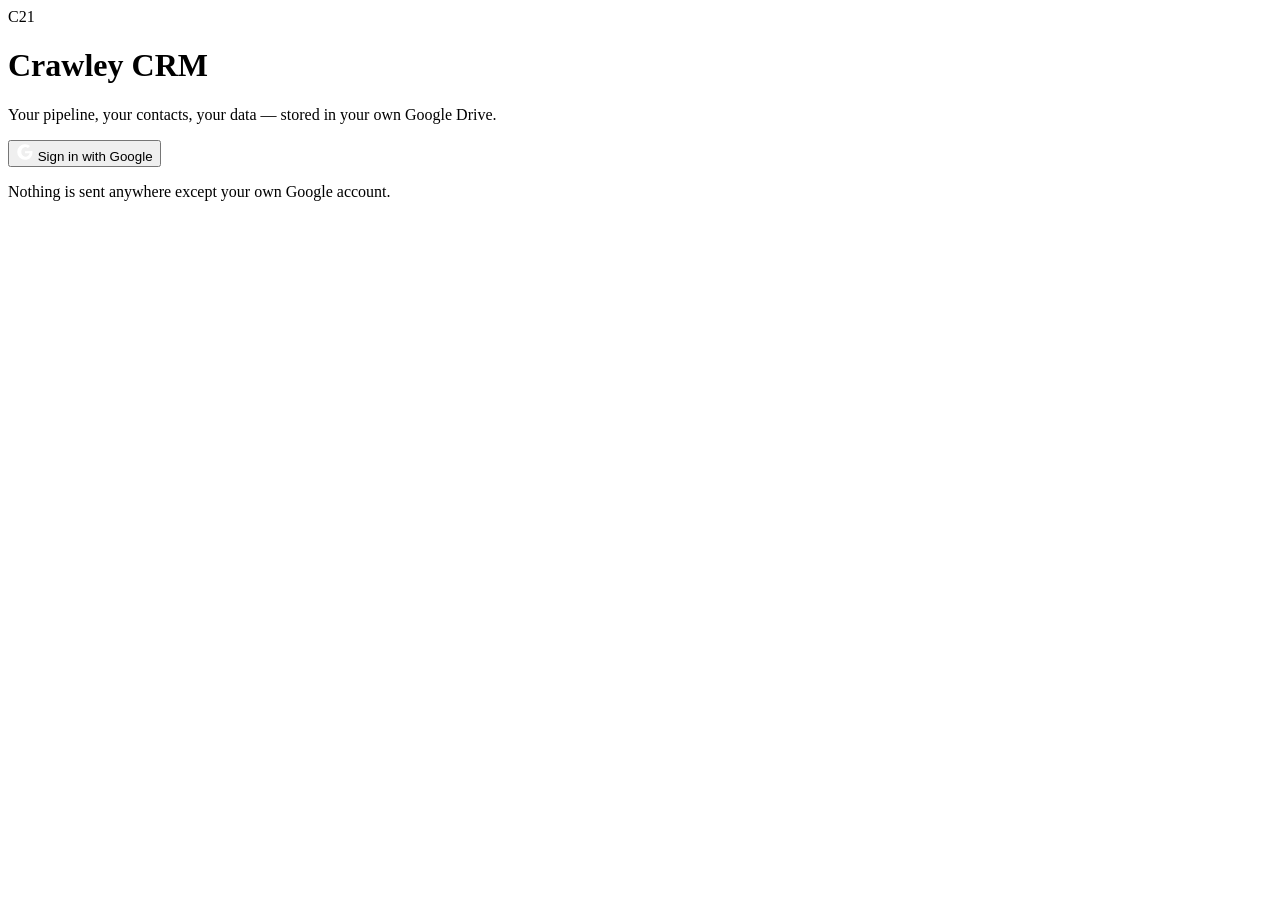
==== index.html @ c032cec5 "Add files via upload" ====
<!doctype html>
<html lang="en">
<head>
<meta charset="utf-8">
<meta name="viewport" content="width=device-width, initial-scale=1, viewport-fit=cover">
<meta name="theme-color" content="#1c1c1e">
<title>Crawley CRM</title>
<link rel="manifest" href="manifest.json">
<link rel="icon" href="icons/icon.svg" type="image/svg+xml">
<link rel="apple-touch-icon" href="icons/icon-180.png">
<meta name="apple-mobile-web-app-capable" content="yes">
<meta name="apple-mobile-web-app-title" content="Crawley CRM">
<link rel="preconnect" href="https://fonts.googleapis.com">
<link rel="preconnect" href="https://fonts.gstatic.com" crossorigin>
<link href="https://fonts.googleapis.com/css2?family=Inter:wght@400;500;600;700&display=swap" rel="stylesheet">
<link rel="stylesheet" href="css/styles.css">
</head>
<body>

<!-- ======================= SIGN IN ======================= -->
<div id="signin" class="signin">
  <div class="signin-card">
    <div class="brand-mark">C21</div>
    <h1>Crawley CRM</h1>
    <p class="signin-sub">Your pipeline, your contacts, your data — stored in your own Google&nbsp;Drive.</p>
    <button id="btn-signin" class="btn btn-primary btn-lg">
      <svg viewBox="0 0 24 24" width="18" height="18" aria-hidden="true"><path fill="#fff" d="M12 11v2.6h6.1c-.25 1.6-1.86 4.7-6.1 4.7A6.8 6.8 0 0 1 12 5.2c1.94 0 3.24.83 3.99 1.54l2.72-2.62A9.7 9.7 0 0 0 12 1.6 10.4 10.4 0 1 0 12 22.4c6 0 9.98-4.22 9.98-10.16 0-.68-.07-1.2-.17-1.72Z"/></svg>
      Sign in with Google
    </button>
    <div id="signin-error" class="signin-error" hidden></div>
    <p class="signin-foot">Nothing is sent anywhere except your own Google account.</p>
  </div>
</div>

<!-- ======================= APP ======================= -->
<div id="app" hidden>

  <header class="topbar">
    <div class="topbar-left">
      <div class="brand-mark sm">C21</div>
      <span class="topbar-title">Crawley CRM</span>
    </div>

    <nav class="tabs" id="tabs">
      <button class="tab active" data-view="pipeline">Pipeline</button>
      <button class="tab" data-view="contacts">Contacts</button>
      <button class="tab" data-view="dashboard">Dashboard</button>
      <button class="tab" data-view="settings">Settings</button>
    </nav>

    <div class="topbar-right">
      <button id="btn-refresh" class="icon-btn" title="Reload from Google Sheets">
        <svg viewBox="0 0 24 24" width="18" height="18"><path fill="currentColor" d="M17.65 6.35A8 8 0 1 0 19.73 14h-2.08A6 6 0 1 1 12 6c1.66 0 3.14.69 4.22 1.78L13 11h7V4l-2.35 2.35Z"/></svg>
      </button>
      <button id="btn-user" class="user-chip" title="Account"><span id="user-initial">?</span></button>
    </div>
  </header>

  <!-- ---------------- PIPELINE ---------------- -->
  <main id="view-pipeline" class="view">
    <div class="view-bar">
      <div class="seg" id="pipeline-seg"></div>
      <div class="view-bar-right">
        <input id="board-search" class="search" type="search" placeholder="Search deals…">
        <label class="check"><input type="checkbox" id="show-closed"> <span>Show closed</span></label>
        <button class="btn btn-primary" id="btn-new-deal">+ New Deal</button>
      </div>
    </div>
    <div id="board" class="board"></div>
  </main>

  <!-- ---------------- CONTACTS ---------------- -->
  <main id="view-contacts" class="view" hidden>
    <div class="view-bar">
      <input id="contact-search" class="search wide" type="search" placeholder="Search name, email, phone, address, tag…">
      <select id="contact-filter" class="select"></select>
      <button class="btn btn-primary" id="btn-new-contact">+ New Contact</button>
    </div>
    <div id="contact-list" class="contact-list"></div>
  </main>

  <!-- ---------------- DASHBOARD ---------------- -->
  <main id="view-dashboard" class="view" hidden>
    <div id="dashboard" class="dashboard"></div>
  </main>

  <!-- ---------------- SETTINGS ---------------- -->
  <main id="view-settings" class="view" hidden>
    <div id="settings" class="settings"></div>
  </main>
</div>

<!-- ======================= DRAWER / MODAL / TOAST ======================= -->
<div id="scrim" class="scrim" hidden></div>
<aside id="drawer" class="drawer" hidden aria-label="Details"></aside>
<div id="modal" class="modal" hidden></div>
<div id="toast" class="toast" hidden></div>

<div id="loader" class="loader" hidden><div class="spinner"></div><span id="loader-text">Loading…</span></div>

<script src="https://accounts.google.com/gsi/client" async defer></script>
<script src="js/config.js"></script>
<script src="js/google.js"></script>
<script src="js/store.js"></script>
<script src="js/ui.js"></script>
<script src="js/app.js"></script>
</body>
</html>
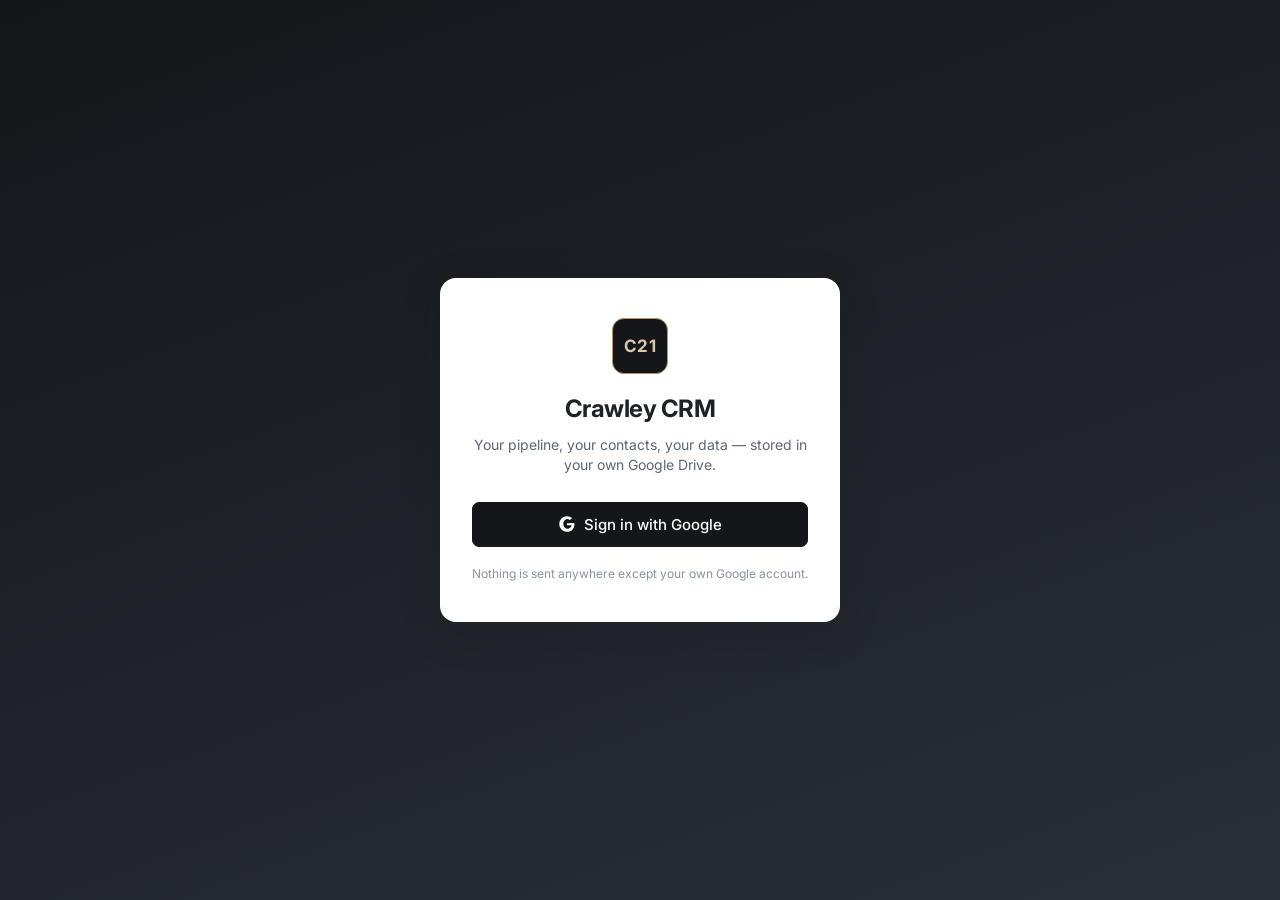
==== commit e8403612: "Add files via upload" ====
--- a/index.html
+++ b/index.html
@@ -72,9 +72,16 @@
   <!-- ---------------- CONTACTS ---------------- -->
   <main id="view-contacts" class="view" hidden>
     <div class="view-bar">
-      <input id="contact-search" class="search wide" type="search" placeholder="Search name, email, phone, address, tag…">
-      <select id="contact-filter" class="select"></select>
-      <button class="btn btn-primary" id="btn-new-contact">+ New Contact</button>
+      <div class="seg" id="contact-seg">
+        <button data-cmode="crm" class="active">My CRM</button>
+        <button data-cmode="google">All Google Contacts</button>
+      </div>
+      <div class="view-bar-right">
+        <input id="contact-search" class="search wide" type="search" placeholder="Search name, email, phone, address, tag…">
+        <select id="contact-filter" class="select"></select>
+        <button class="btn" id="btn-sync-contacts" title="Re-read Google Contacts">Sync</button>
+        <button class="btn btn-primary" id="btn-new-contact">+ New Contact</button>
+      </div>
     </div>
     <div id="contact-list" class="contact-list"></div>
   </main>
@@ -101,7 +108,9 @@
 <script src="https://accounts.google.com/gsi/client" async defer></script>
 <script src="js/config.js"></script>
 <script src="js/google.js"></script>
+<script src="js/people.js"></script>
 <script src="js/store.js"></script>
+<script src="js/import.js"></script>
 <script src="js/ui.js"></script>
 <script src="js/app.js"></script>
 </body>
--- a/css/styles.css
+++ b/css/styles.css
@@ -0,0 +1,429 @@
+/* ==========================================================================
+   Crawley CRM — styles
+   ========================================================================== */
+
+:root {
+  --gold:        #b3945c;
+  --gold-soft:   #d9c9a8;
+  --ink:         #14161a;
+  --ink-2:       #2a2f37;
+  --body:        #f4f5f7;
+  --surface:     #ffffff;
+  --surface-2:   #fafbfc;
+  --line:        #e3e6ea;
+  --line-2:      #eef0f3;
+  --text:        #1d2128;
+  --text-2:      #5c6674;
+  --text-3:      #8a93a0;
+  --blue:        #2f6feb;
+  --green:       #1f9254;
+  --amber:       #c07d16;
+  --red:         #c0392b;
+  --amber-bg:    #fdf6e7;
+  --green-bg:    #e9f6ee;
+  --blue-bg:     #eaf1fe;
+  --red-bg:      #fdeceb;
+  --radius:      10px;
+  --radius-sm:   7px;
+  --shadow:      0 1px 2px rgba(20,22,26,.06), 0 4px 12px rgba(20,22,26,.06);
+  --shadow-lg:   0 10px 40px rgba(20,22,26,.18);
+  --topbar-h:    56px;
+  --font: 'Inter', -apple-system, BlinkMacSystemFont, 'Segoe UI', Roboto, sans-serif;
+}
+
+@media (prefers-color-scheme: dark) {
+  :root {
+    --body: #16181c; --surface: #1e2126; --surface-2: #23272d;
+    --line: #313640; --line-2: #2a2f36;
+    --text: #e8eaed; --text-2: #a3acba; --text-3: #79828f;
+    --amber-bg: #33290f; --green-bg: #102c1d; --blue-bg: #14213d; --red-bg: #351815;
+    --shadow: 0 1px 2px rgba(0,0,0,.4), 0 4px 12px rgba(0,0,0,.3);
+    --shadow-lg: 0 10px 40px rgba(0,0,0,.55);
+  }
+}
+
+* { box-sizing: border-box; }
+
+/* Class rules like .loader/.modal/.drawer set display:*, which out-specifies the
+   browser's default [hidden]{display:none}. Without this, "hidden" panels stay
+   on screen and swallow every click. */
+[hidden] { display: none !important; }
+
+html, body {
+  margin: 0; padding: 0; height: 100%;
+  background: var(--body); color: var(--text);
+  font-family: var(--font); font-size: 14px; line-height: 1.45;
+  -webkit-font-smoothing: antialiased;
+}
+
+button, input, select, textarea { font-family: inherit; font-size: inherit; color: inherit; }
+
+/* ------------------------------ sign in --------------------------------- */
+
+.signin {
+  position: fixed; inset: 0; display: grid; place-items: center; padding: 24px;
+  background: linear-gradient(160deg, var(--ink) 0%, var(--ink-2) 100%);
+}
+.signin-card {
+  background: var(--surface); border-radius: 16px; padding: 40px 32px;
+  width: 100%; max-width: 400px; text-align: center; box-shadow: var(--shadow-lg);
+}
+.brand-mark {
+  width: 56px; height: 56px; margin: 0 auto 18px; border-radius: 12px;
+  background: var(--ink); color: var(--gold-soft);
+  display: grid; place-items: center; font-weight: 700; letter-spacing: .5px;
+  font-size: 17px; border: 1px solid var(--gold);
+}
+.brand-mark.sm { width: 30px; height: 30px; margin: 0; font-size: 11px; border-radius: 7px; }
+.signin-card h1 { margin: 0 0 8px; font-size: 24px; font-weight: 700; letter-spacing: -.02em; }
+.signin-sub { margin: 0 0 26px; color: var(--text-2); font-size: 14px; }
+.signin-foot { margin: 18px 0 0; font-size: 12px; color: var(--text-3); }
+.signin-error {
+  margin-top: 16px; padding: 12px 14px; border-radius: var(--radius-sm);
+  background: var(--red-bg); color: var(--red); font-size: 13px; text-align: left;
+}
+.signin-error code {
+  display: block; margin-top: 6px; font-size: 11px; word-break: break-all; opacity: .85;
+}
+
+/* ------------------------------ buttons --------------------------------- */
+
+.btn {
+  display: inline-flex; align-items: center; justify-content: center; gap: 8px;
+  padding: 8px 14px; border-radius: var(--radius-sm); border: 1px solid var(--line);
+  background: var(--surface); color: var(--text); font-weight: 500; cursor: pointer;
+  white-space: nowrap; transition: background .12s, border-color .12s, opacity .12s;
+}
+.btn:hover { background: var(--surface-2); border-color: var(--text-3); }
+.btn-primary { background: var(--ink); border-color: var(--ink); color: #fff; }
+.btn-primary:hover { background: var(--ink-2); border-color: var(--ink-2); }
+.btn-danger { color: var(--red); border-color: var(--line); }
+.btn-danger:hover { background: var(--red-bg); border-color: var(--red); }
+.btn-lg { padding: 12px 20px; width: 100%; font-size: 15px; }
+.btn-sm { padding: 5px 10px; font-size: 12.5px; }
+.btn:disabled { opacity: .5; cursor: not-allowed; }
+
+.icon-btn {
+  display: grid; place-items: center; width: 34px; height: 34px; padding: 0;
+  border: 1px solid transparent; border-radius: var(--radius-sm);
+  background: transparent; color: var(--text-2); cursor: pointer;
+}
+.icon-btn:hover { background: var(--line-2); color: var(--text); }
+
+/* ------------------------------ topbar ---------------------------------- */
+
+.topbar {
+  position: sticky; top: 0; z-index: 30; height: var(--topbar-h);
+  display: flex; align-items: center; gap: 16px; padding: 0 16px;
+  background: var(--surface); border-bottom: 1px solid var(--line);
+}
+.topbar-left { display: flex; align-items: center; gap: 10px; flex-shrink: 0; }
+.topbar-title { font-weight: 600; letter-spacing: -.01em; }
+.topbar-right { margin-left: auto; display: flex; align-items: center; gap: 4px; }
+
+.tabs { display: flex; gap: 2px; overflow-x: auto; scrollbar-width: none; }
+.tabs::-webkit-scrollbar { display: none; }
+.tab {
+  padding: 7px 13px; border: 0; background: transparent; color: var(--text-2);
+  border-radius: var(--radius-sm); cursor: pointer; font-weight: 500; white-space: nowrap;
+}
+.tab:hover { background: var(--line-2); color: var(--text); }
+.tab.active { background: var(--ink); color: #fff; }
+
+.user-chip {
+  width: 32px; height: 32px; border-radius: 50%; border: 1px solid var(--line);
+  background: var(--gold); color: #fff; font-weight: 600; cursor: pointer; font-size: 13px;
+}
+
+/* ------------------------------- views ---------------------------------- */
+
+.view { padding: 16px; }
+#view-pipeline { padding: 16px 0 16px 16px; }
+
+.view-bar {
+  display: flex; align-items: center; gap: 10px; flex-wrap: wrap;
+  margin-bottom: 14px; padding-right: 16px;
+}
+.view-bar-right { margin-left: auto; display: flex; align-items: center; gap: 10px; flex-wrap: wrap; }
+
+.search {
+  padding: 8px 12px; border: 1px solid var(--line); border-radius: var(--radius-sm);
+  background: var(--surface); min-width: 190px; outline: none;
+}
+.search.wide { flex: 1; min-width: 220px; max-width: 460px; }
+.search:focus { border-color: var(--gold); box-shadow: 0 0 0 3px rgba(179,148,92,.15); }
+
+.select {
+  padding: 8px 12px; border: 1px solid var(--line); border-radius: var(--radius-sm);
+  background: var(--surface); cursor: pointer; outline: none;
+}
+.check { display: inline-flex; align-items: center; gap: 6px; color: var(--text-2); cursor: pointer; font-size: 13px; }
+
+.seg { display: inline-flex; background: var(--line-2); padding: 3px; border-radius: var(--radius-sm); }
+.seg button {
+  padding: 6px 16px; border: 0; background: transparent; border-radius: 5px;
+  cursor: pointer; font-weight: 500; color: var(--text-2);
+}
+.seg button.active { background: var(--surface); color: var(--text); box-shadow: var(--shadow); }
+
+/* ------------------------------- board ---------------------------------- */
+
+.board {
+  display: flex; gap: 12px; align-items: flex-start;
+  overflow-x: auto; padding-bottom: 20px; padding-right: 16px;
+  min-height: calc(100vh - var(--topbar-h) - 90px);
+  scroll-snap-type: x proximity;
+}
+.col {
+  flex: 0 0 274px; width: 274px; background: var(--surface-2);
+  border: 1px solid var(--line); border-radius: var(--radius);
+  display: flex; flex-direction: column;
+  min-height: 260px; max-height: calc(100vh - var(--topbar-h) - 92px);
+  scroll-snap-align: start;
+}
+.col.drag-over { border-color: var(--gold); background: var(--amber-bg); }
+.col-head {
+  padding: 11px 12px 9px; border-bottom: 1px solid var(--line);
+  display: flex; align-items: center; gap: 8px;
+}
+.col-title { font-weight: 600; font-size: 13px; letter-spacing: .01em; }
+.col-count {
+  font-size: 11px; font-weight: 600; color: var(--text-2);
+  background: var(--line-2); padding: 1px 7px; border-radius: 20px;
+}
+.col-sum { margin-left: auto; font-size: 11.5px; color: var(--text-3); font-variant-numeric: tabular-nums; }
+.col-sum b { color: var(--green); font-weight: 600; }
+.col-body { padding: 8px; overflow-y: auto; flex: 1; min-height: 60px; }
+.col-add {
+  border: 0; background: transparent; color: var(--text-3); cursor: pointer;
+  padding: 8px; width: 100%; text-align: left; border-radius: var(--radius-sm); font-size: 13px;
+}
+.col-add:hover { background: var(--line-2); color: var(--text); }
+
+.card {
+  background: var(--surface); border: 1px solid var(--line); border-radius: var(--radius-sm);
+  padding: 10px 11px; margin-bottom: 8px; cursor: pointer; box-shadow: var(--shadow);
+  border-left: 3px solid var(--line);
+}
+.card:hover { border-color: var(--text-3); border-left-color: var(--gold); }
+.card.dragging { opacity: .4; }
+.card.stale { border-left-color: var(--amber); }
+.card-title { font-weight: 600; font-size: 13.5px; margin-bottom: 3px; letter-spacing: -.01em; }
+.card-person { color: var(--text-2); font-size: 12.5px; }
+.card-meta { display: flex; align-items: center; gap: 8px; margin-top: 8px; flex-wrap: wrap; }
+.card-value { font-weight: 600; font-size: 12.5px; color: var(--green); font-variant-numeric: tabular-nums; }
+.card-price { font-weight: 600; font-size: 12.5px; color: var(--text-2); font-variant-numeric: tabular-nums; }
+.pill {
+  font-size: 11px; padding: 2px 7px; border-radius: 20px; font-weight: 500;
+  background: var(--line-2); color: var(--text-2);
+}
+.pill.warn { background: var(--amber-bg); color: var(--amber); }
+.pill.info { background: var(--blue-bg); color: var(--blue); }
+.pill.ok   { background: var(--green-bg); color: var(--green); }
+.card-next { margin-top: 7px; font-size: 11.5px; color: var(--blue); display: flex; gap: 5px; }
+
+.empty-col { padding: 14px 6px; color: var(--text-3); font-size: 12.5px; text-align: center; }
+
+/* ---------------------------- contacts list ------------------------------ */
+
+.contact-list { display: grid; gap: 8px; }
+.contact-row {
+  background: var(--surface); border: 1px solid var(--line); border-radius: var(--radius);
+  padding: 12px 14px; display: flex; align-items: center; gap: 14px; cursor: pointer;
+}
+.contact-row:hover { border-color: var(--gold); }
+.avatar {
+  width: 36px; height: 36px; border-radius: 50%; background: var(--ink); color: var(--gold-soft);
+  display: grid; place-items: center; font-weight: 600; flex-shrink: 0; font-size: 13px;
+}
+.contact-main { min-width: 0; flex: 1; }
+.contact-name { font-weight: 600; }
+.contact-sub { color: var(--text-2); font-size: 12.5px; overflow: hidden; text-overflow: ellipsis; white-space: nowrap; }
+.contact-right { margin-left: auto; display: flex; align-items: center; gap: 8px; flex-shrink: 0; }
+.gdot { color: var(--gold); font-size: 9px; vertical-align: middle; }
+
+/* ------------------------------ dashboard -------------------------------- */
+
+.dashboard { display: grid; gap: 16px; grid-template-columns: repeat(auto-fit, minmax(260px, 1fr)); }
+.panel {
+  background: var(--surface); border: 1px solid var(--line);
+  border-radius: var(--radius); padding: 16px;
+}
+.panel h3 { margin: 0 0 12px; font-size: 13px; text-transform: uppercase;
+  letter-spacing: .06em; color: var(--text-3); font-weight: 600; }
+.stat-grid { display: grid; grid-template-columns: repeat(auto-fit, minmax(110px,1fr)); gap: 12px; }
+.stat { background: var(--surface-2); border-radius: var(--radius-sm); padding: 12px; }
+.stat-num { font-size: 24px; font-weight: 700; letter-spacing: -.02em; font-variant-numeric: tabular-nums; }
+.stat-label { font-size: 12px; color: var(--text-2); margin-top: 2px; }
+.bar-row { display: flex; align-items: center; gap: 10px; margin-bottom: 7px; font-size: 12.5px; }
+.bar-label { width: 128px; color: var(--text-2); flex-shrink: 0; }
+.bar-track { flex: 1; height: 7px; background: var(--line-2); border-radius: 4px; overflow: hidden; }
+.bar-fill { height: 100%; background: var(--gold); border-radius: 4px; }
+.bar-num { width: 26px; text-align: right; font-weight: 600; font-variant-numeric: tabular-nums; }
+.goal-row { display: flex; align-items: center; gap: 12px; margin-bottom: 9px; font-size: 13px; }
+.goal-label { width: 168px; color: var(--text-2); flex-shrink: 0; }
+.goal-num { width: 150px; text-align: right; font-weight: 600; font-variant-numeric: tabular-nums; }
+.goal-num .muted { font-weight: 400; }
+.goal-pct { width: 52px; text-align: right; font-weight: 600; color: var(--text-3);
+  font-variant-numeric: tabular-nums; }
+.goal-pct.near { color: var(--amber); }
+.goal-pct.over { color: var(--green); }
+.bar-fill.near { background: var(--amber); }
+.bar-fill.over { background: var(--green); }
+.goal-foot { margin-top: 12px; padding-top: 10px; border-top: 1px solid var(--line-2);
+  font-size: 13px; color: var(--text-2); }
+
+.list-lite { display: grid; gap: 6px; }
+.list-lite-row {
+  display: flex; gap: 10px; align-items: center; padding: 8px 10px;
+  background: var(--surface-2); border-radius: var(--radius-sm); cursor: pointer; font-size: 13px;
+}
+.list-lite-row:hover { background: var(--line-2); }
+.list-lite-row.dim { opacity: .5; }
+.grow { flex: 1; min-width: 0; overflow: hidden; text-overflow: ellipsis; white-space: nowrap; }
+.panel-wide { grid-column: 1 / -1; }
+
+/* ------------------------------- drawer ---------------------------------- */
+
+.scrim { position: fixed; inset: 0; background: rgba(10,12,16,.45); z-index: 40; }
+.drawer {
+  position: fixed; top: 0; right: 0; bottom: 0; width: min(560px, 100%);
+  background: var(--body); z-index: 50; overflow-y: auto; box-shadow: var(--shadow-lg);
+  display: flex; flex-direction: column;
+}
+.drawer-head {
+  position: sticky; top: 0; background: var(--surface); border-bottom: 1px solid var(--line);
+  padding: 14px 16px; display: flex; align-items: flex-start; gap: 12px; z-index: 2;
+}
+.drawer-head h2 { margin: 0; font-size: 17px; letter-spacing: -.01em; }
+.drawer-head .sub { color: var(--text-2); font-size: 13px; margin-top: 2px; }
+.drawer-body { padding: 16px; display: grid; gap: 14px; }
+.close-x { margin-left: auto; }
+
+.sec { background: var(--surface); border: 1px solid var(--line); border-radius: var(--radius); padding: 14px; }
+.sec h4 {
+  margin: 0 0 10px; font-size: 12px; text-transform: uppercase; letter-spacing: .06em;
+  color: var(--text-3); font-weight: 600; display: flex; align-items: center; gap: 8px;
+}
+.sec h4 .btn { margin-left: auto; }
+.kv { display: grid; grid-template-columns: 108px 1fr; gap: 6px 12px; font-size: 13.5px; }
+.kv dt { color: var(--text-2); }
+.kv dd { margin: 0; word-break: break-word; }
+.kv a { color: var(--blue); text-decoration: none; }
+.kv a:hover { text-decoration: underline; }
+
+.timeline { display: grid; gap: 8px; }
+.tl-item {
+  display: flex; gap: 10px; padding: 9px 10px; background: var(--surface-2);
+  border-radius: var(--radius-sm); font-size: 13px;
+}
+.tl-dot {
+  width: 7px; height: 7px; border-radius: 50%; background: var(--gold);
+  margin-top: 6px; flex-shrink: 0;
+}
+.tl-main { flex: 1; min-width: 0; }
+.tl-meta { color: var(--text-3); font-size: 11.5px; margin-top: 2px; }
+.tl-del { opacity: 0; }
+.tl-item:hover .tl-del { opacity: 1; }
+
+.thread {
+  display: block; padding: 9px 10px; background: var(--surface-2); border-radius: var(--radius-sm);
+  margin-bottom: 6px; text-decoration: none; color: inherit; font-size: 13px;
+}
+.thread:hover { background: var(--line-2); }
+.thread-sub { font-weight: 600; overflow: hidden; text-overflow: ellipsis; white-space: nowrap; }
+.thread-snip { color: var(--text-2); font-size: 12px; overflow: hidden;
+  text-overflow: ellipsis; white-space: nowrap; margin-top: 1px; }
+
+.muted { color: var(--text-3); font-size: 13px; }
+.row-actions { display: flex; gap: 8px; flex-wrap: wrap; }
+
+/* -------------------------------- modal ---------------------------------- */
+
+.modal {
+  position: fixed; z-index: 60; inset: 0; display: grid; place-items: center; padding: 16px;
+  background: rgba(10,12,16,.45); overflow-y: auto;
+}
+.modal-card {
+  background: var(--surface); border-radius: 14px; width: 100%; max-width: 480px;
+  box-shadow: var(--shadow-lg); max-height: 92vh; display: flex; flex-direction: column;
+}
+.modal-head { padding: 16px 18px 0; }
+.modal-head h3 { margin: 0; font-size: 17px; letter-spacing: -.01em; }
+.modal-body { padding: 16px 18px; display: grid; gap: 12px; overflow-y: auto; }
+.modal-foot {
+  padding: 12px 18px 16px; display: flex; gap: 8px; justify-content: flex-end;
+  border-top: 1px solid var(--line-2);
+}
+
+.field { display: grid; gap: 5px; }
+.field label { font-size: 12.5px; color: var(--text-2); font-weight: 500; }
+.field input, .field select, .field textarea {
+  padding: 9px 11px; border: 1px solid var(--line); border-radius: var(--radius-sm);
+  background: var(--surface); outline: none; width: 100%;
+}
+.field input:focus, .field select:focus, .field textarea:focus {
+  border-color: var(--gold); box-shadow: 0 0 0 3px rgba(179,148,92,.15);
+}
+.field textarea { resize: vertical; min-height: 76px; }
+.field-2 { display: grid; grid-template-columns: 1fr 1fr; gap: 12px; }
+
+/* ------------------------------- settings -------------------------------- */
+
+.settings { display: grid; gap: 16px; max-width: 720px; }
+.stage-list { display: grid; gap: 6px; margin-bottom: 10px; }
+.stage-item {
+  display: flex; align-items: center; gap: 8px; padding: 7px 10px;
+  background: var(--surface-2); border-radius: var(--radius-sm);
+}
+.stage-item input {
+  flex: 1; border: 1px solid transparent; background: transparent; padding: 3px 6px;
+  border-radius: 5px; outline: none;
+}
+.stage-item input:focus { border-color: var(--gold); background: var(--surface); }
+.stage-handle { color: var(--text-3); cursor: grab; font-size: 15px; }
+
+/* -------------------------------- misc ----------------------------------- */
+
+.toast {
+  position: fixed; bottom: 20px; left: 50%; transform: translateX(-50%); z-index: 90;
+  background: var(--ink); color: #fff; padding: 11px 18px; border-radius: 22px;
+  box-shadow: var(--shadow-lg); font-size: 13.5px; max-width: 90vw; text-align: center;
+}
+.toast.err { background: var(--red); }
+
+.loader {
+  position: fixed; inset: 0; z-index: 80; display: grid; place-items: center;
+  gap: 14px; background: rgba(244,245,247,.75); backdrop-filter: blur(2px);
+  grid-auto-flow: row; align-content: center; color: var(--text-2);
+}
+@media (prefers-color-scheme: dark) { .loader { background: rgba(22,24,28,.75); } }
+.spinner {
+  width: 28px; height: 28px; border: 3px solid var(--line);
+  border-top-color: var(--gold); border-radius: 50%; animation: spin .7s linear infinite;
+}
+@keyframes spin { to { transform: rotate(360deg); } }
+
+/* ------------------------------- mobile ---------------------------------- */
+
+@media (max-width: 760px) {
+  .topbar { padding: 0 10px; gap: 8px; }
+  .topbar-title { display: none; }
+  .tab { padding: 7px 10px; font-size: 13px; }
+  .view { padding: 12px; }
+  #view-pipeline { padding: 12px 0 12px 12px; }
+  .view-bar { padding-right: 12px; }
+  .view-bar-right { width: 100%; margin-left: 0; }
+  .search, .search.wide { min-width: 0; flex: 1; max-width: none; }
+  .col { flex: 0 0 84vw; width: 84vw; max-height: none; }
+  .board { min-height: 0; padding-right: 12px; scroll-snap-type: x mandatory; }
+  .col-body { max-height: 62vh; }
+  .kv { grid-template-columns: 92px 1fr; }
+  .field-2 { grid-template-columns: 1fr; }
+  .drawer { width: 100%; }
+  .modal-card { max-width: 100%; }
+  .bar-label { width: 100px; }
+  .goal-label { width: 110px; }
+  .goal-num { width: 108px; font-size: 12px; }
+  .goal-row { gap: 8px; }
+}
